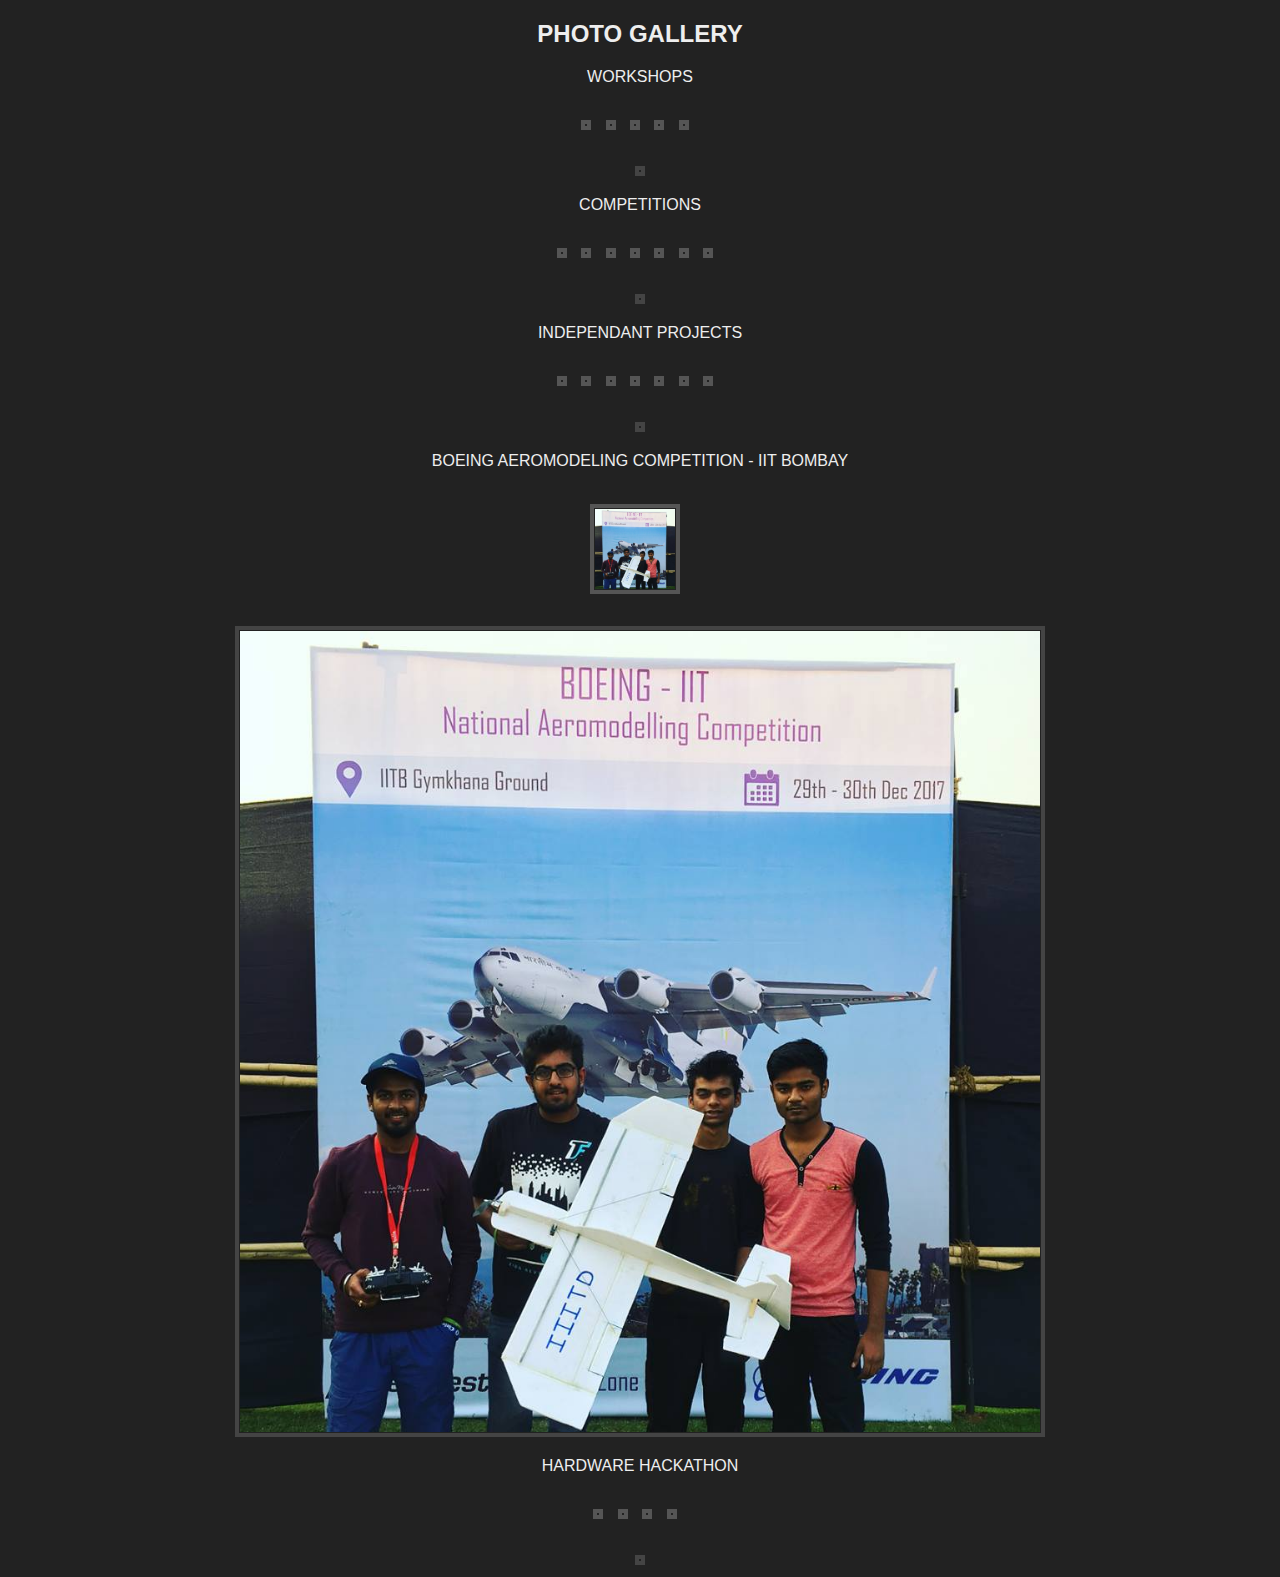
==== photogallery.html @ 02a0ef60 "updated with boeing and hackathon" ====
<!DOCTYPE html>
<html>
<head>
<title>Photo Gallery</title>

<style type="text/css">
body {
	background: #222;
	color: #eee;
	margin-top: 20px;
	font-family: Arial, "Helvetica Neue", Helvetica, sans-serif;
}
a {
	color: #FFF;
}
a:hover {
	color: yellow;
	text-decoration: underline;
}
.thumbnails img {
	height: 80px;
	border: 4px solid #555;
	padding: 1px;
	margin: 0 10px 10px 0;
}

.thumbnails img:hover {
	border: 4px solid #00ccff;
	cursor:pointer;
}

.preview img {
	border: 4px solid #444;
	padding: 1px;
	width: 800px;
}
</style>

</head>
<body>

<div class="gallery" align="center">
	<h2>PHOTO GALLERY</h2>
	<p>WORKSHOPS</p>

	<br />

	<div class="thumbnails">
		<img onmouseover="preview1.src=img1.src" name="img1" src="images_gallery/w1.jpg" alt=""/>
		<img onmouseover="preview1.src=img2.src" name="img2" src="images_gallery/w2.jpg" alt=""/>
		<img onmouseover="preview1.src=img3.src" name="img3" src="images_gallery/w3.jpg" alt=""/>
		<img onmouseover="preview1.src=img4.src" name="img4" src="images_gallery/w4.jpg" alt=""/>
		<img onmouseover="preview1.src=img5.src" name="img5" src="images_gallery/w5.jpg" alt=""/>
	</div><br/>

	<div class="preview" align="center">
		<img name="preview" src="images_gallery/w1.jpg" alt=""/>
	</div>
</div>

<div class="gallery" align="center">
	<p>COMPETITIONS</p>

	<br />

	<div class="thumbnails">
		<img onmouseover="preview2.src=imgg1.src" name="imgg1" src="images_gallery/c1.jpg" alt=""/>
		<img onmouseover="preview2.src=imgg2.src" name="imgg2" src="images_gallery/c2.jpg" alt=""/>
		<img onmouseover="preview2.src=imgg3.src" name="imgg3" src="images_gallery/c3.jpg" alt=""/>
		<img onmouseover="preview2.src=imgg4.src" name="imgg4" src="images_gallery/c4.jpg" alt=""/>
		<img onmouseover="preview2.src=imgg5.src" name="imgg5" src="images_gallery/c5.jpg" alt=""/>
		<img onmouseover="preview2.src=imgg6.src" name="imgg6" src="images_gallery/c6.jpg" alt=""/>
		<img onmouseover="preview2.src=imgg7.src" name="imgg7" src="images_gallery/c7.jpg" alt=""/>		
	</div><br/>

	<div class="preview" align="center">
		<img name="preview2" src="images_gallery/c1.jpg" alt=""/>
	</div>

</div>

<div class="gallery" align="center">
	<p>INDEPENDANT PROJECTS</p>

	<br />

	<div class="thumbnails">
		<img onmouseover="preview3.src=imggg1.src" name="imggg1" src="images_gallery/p1.jpg" alt=""/>
		<img onmouseover="preview3.src=imggg2.src" name="imggg2" src="images_gallery/p2.jpg" alt=""/>
		<img onmouseover="preview3.src=imggg3.src" name="imggg3" src="images_gallery/p3.jpg" alt=""/>
		<img onmouseover="preview3.src=imggg4.src" name="imggg4" src="images_gallery/p4.jpg" alt=""/>
		<img onmouseover="preview3.src=imggg5.src" name="imggg5" src="images_gallery/p5.jpg" alt=""/>
		<img onmouseover="preview3.src=imggg6.src" name="imggg6" src="images_gallery/p6.jpg" alt=""/>
		<img onmouseover="preview3.src=imggg7.src" name="imggg7" src="images_gallery/p7.jpg" alt=""/>		
	</div><br/>

	<div class="preview" align="center">
		<img name="preview3" src="images_gallery/p1.jpg" alt=""/>
	</div>

</div>


<div class="gallery" align="center">
	<p>BOEING AEROMODELING COMPETITION - IIT BOMBAY</p>

	<br />

	<div class="thumbnails">
		<img onmouseover="preview4.src=imgggg1.src" name="imgggg1" src="images_gallery/i1.jpg" alt=""/>
	</div><br/>

	<div class="preview" align="center">
		<img name="preview4" src="images_gallery/i1.jpg" alt=""/>
	</div>

</div>

<div class="gallery" align="center">
	<p>HARDWARE HACKATHON</p>

	<br />

	<div class="thumbnails">
		<img onmouseover="preview5.src=imggggg1.src" name="imggggg1" src="images_gallery/hh1.jpg" alt=""/>
		<img onmouseover="preview5.src=imggggg2.src" name="imggggg2" src="images_gallery/hh2.jpg" alt=""/>
		<img onmouseover="preview5.src=imggggg3.src" name="imggggg3" src="images_gallery/hh3.jpg" alt=""/>
		<img onmouseover="preview5.src=imggggg4.src" name="imggggg4" src="images_gallery/hh4.jpg" alt=""/>
	</div><br/>

	<div class="preview" align="center">
		<img name="preview5" src="images_gallery/hh1.jpg" alt=""/>
	</div>

</div>


</body>
</html>
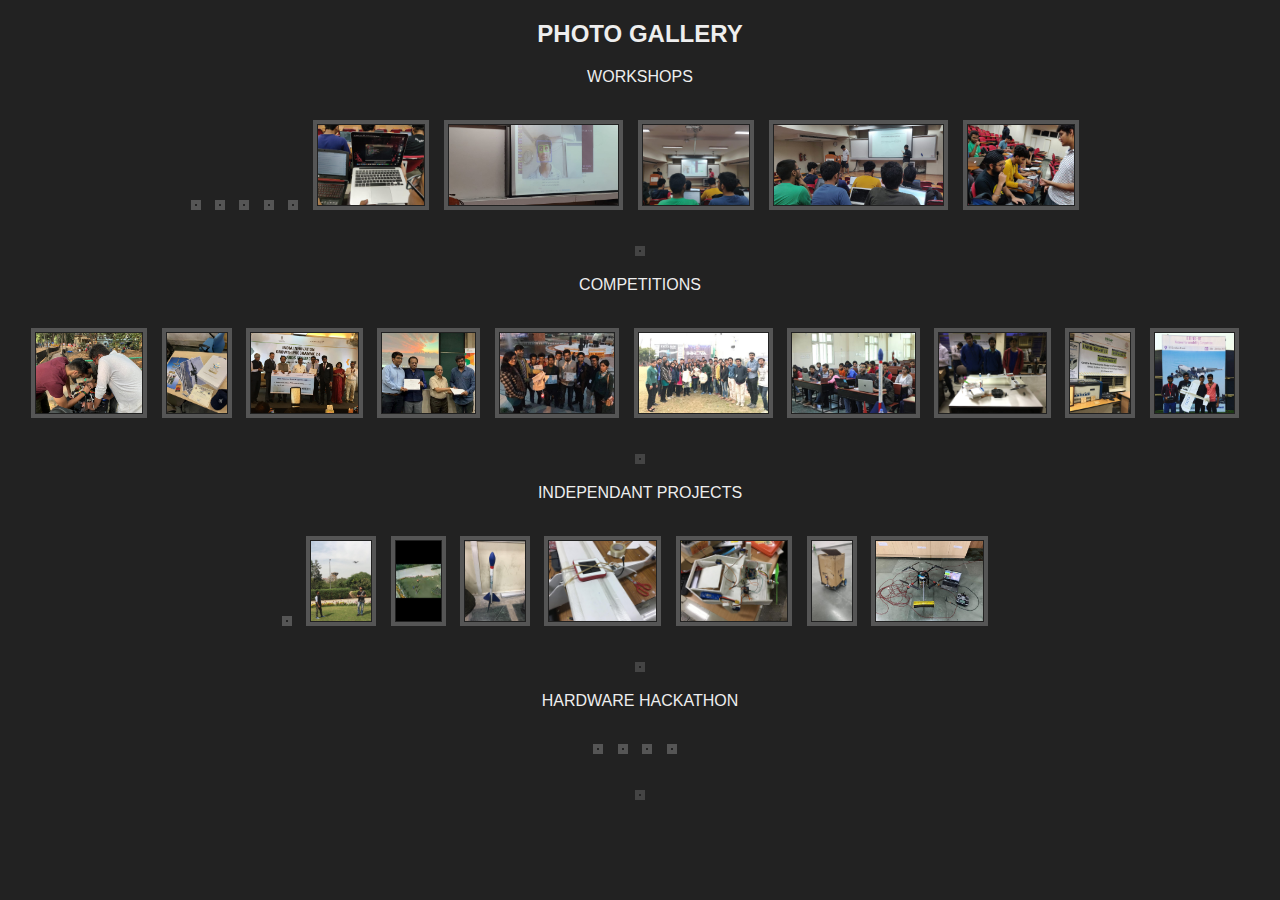
==== commit 407bd31f: "Done (except 3)" ====
--- a/photogallery.html
+++ b/photogallery.html
@@ -51,10 +51,15 @@
 		<img onmouseover="preview1.src=img3.src" name="img3" src="images_gallery/w3.jpg" alt=""/>
 		<img onmouseover="preview1.src=img4.src" name="img4" src="images_gallery/w4.jpg" alt=""/>
 		<img onmouseover="preview1.src=img5.src" name="img5" src="images_gallery/w5.jpg" alt=""/>
+		<img onmouseover="preview1.src=img6.src" name="img6" src="images_gallery/w6.jpeg" alt=""/>
+		<img onmouseover="preview1.src=img7.src" name="img7" src="images_gallery/w7.jpeg" alt=""/>
+		<img onmouseover="preview1.src=img8.src" name="img8" src="images_gallery/w8.jpeg" alt=""/>
+		<img onmouseover="preview1.src=img9.src" name="img9" src="images_gallery/w9.jpeg" alt=""/>
+		<img onmouseover="preview1.src=img10.src" name="img10" src="images_gallery/w10.jpeg" alt=""/>
 	</div><br/>
 
 	<div class="preview" align="center">
-		<img name="preview" src="images_gallery/w1.jpg" alt=""/>
+		<img name="preview1" src="images_gallery/w1.jpg" alt=""/>
 	</div>
 </div>
 
@@ -64,13 +69,16 @@
 	<br />
 
 	<div class="thumbnails">
-		<img onmouseover="preview2.src=imgg1.src" name="imgg1" src="images_gallery/c1.jpg" alt=""/>
+		<img onmouseover="preview2.src=imgg1.src" name="imgg1" src="images_gallery/c1.png" alt=""/>
 		<img onmouseover="preview2.src=imgg2.src" name="imgg2" src="images_gallery/c2.jpg" alt=""/>
-		<img onmouseover="preview2.src=imgg3.src" name="imgg3" src="images_gallery/c3.jpg" alt=""/>
-		<img onmouseover="preview2.src=imgg4.src" name="imgg4" src="images_gallery/c4.jpg" alt=""/>
+		<img onmouseover="preview2.src=imgg3.src" name="imgg3" src="images_gallery/c3.png" alt=""/>
+		<img onmouseover="preview2.src=imgg4.src" name="imgg4" src="images_gallery/c4.png" alt=""/>
 		<img onmouseover="preview2.src=imgg5.src" name="imgg5" src="images_gallery/c5.jpg" alt=""/>
 		<img onmouseover="preview2.src=imgg6.src" name="imgg6" src="images_gallery/c6.jpg" alt=""/>
 		<img onmouseover="preview2.src=imgg7.src" name="imgg7" src="images_gallery/c7.jpg" alt=""/>		
+		<img onmouseover="preview2.src=imgg8.src" name="imgg8" src="images_gallery/c8.jpg" alt=""/>	
+		<img onmouseover="preview2.src=imgg9.src" name="imgg9" src="images_gallery/c9.jpg" alt=""/>	
+		<img onmouseover="preview2.src=imgg10.src" name="imgg10" src="images_gallery/c10.jpg" alt=""/>
 	</div><br/>
 
 	<div class="preview" align="center">
@@ -91,7 +99,8 @@
 		<img onmouseover="preview3.src=imggg4.src" name="imggg4" src="images_gallery/p4.jpg" alt=""/>
 		<img onmouseover="preview3.src=imggg5.src" name="imggg5" src="images_gallery/p5.jpg" alt=""/>
 		<img onmouseover="preview3.src=imggg6.src" name="imggg6" src="images_gallery/p6.jpg" alt=""/>
-		<img onmouseover="preview3.src=imggg7.src" name="imggg7" src="images_gallery/p7.jpg" alt=""/>		
+		<img onmouseover="preview3.src=imggg7.src" name="imggg7" src="images_gallery/p7.png" alt=""/>	
+		<img onmouseover="preview3.src=imggg8.src" name="imggg8" src="images_gallery/p8.jpg" alt=""/>		
 	</div><br/>
 
 	<div class="preview" align="center">
@@ -101,20 +110,7 @@
 </div>
 
 
-<div class="gallery" align="center">
-	<p>BOEING AEROMODELING COMPETITION - IIT BOMBAY</p>
 
-	<br />
-
-	<div class="thumbnails">
-		<img onmouseover="preview4.src=imgggg1.src" name="imgggg1" src="images_gallery/i1.jpg" alt=""/>
-	</div><br/>
-
-	<div class="preview" align="center">
-		<img name="preview4" src="images_gallery/i1.jpg" alt=""/>
-	</div>
-
-</div>
 
 <div class="gallery" align="center">
 	<p>HARDWARE HACKATHON</p>
@@ -122,10 +118,10 @@
 	<br />
 
 	<div class="thumbnails">
-		<img onmouseover="preview5.src=imggggg1.src" name="imggggg1" src="images_gallery/hh1.jpg" alt=""/>
-		<img onmouseover="preview5.src=imggggg2.src" name="imggggg2" src="images_gallery/hh2.jpg" alt=""/>
-		<img onmouseover="preview5.src=imggggg3.src" name="imggggg3" src="images_gallery/hh3.jpg" alt=""/>
-		<img onmouseover="preview5.src=imggggg4.src" name="imggggg4" src="images_gallery/hh4.jpg" alt=""/>
+		<img onmouseover="preview5.src=imggggg1.src" name="imggggg1" src="images_gallery/hh1.png" alt=""/>
+		<img onmouseover="preview5.src=imggggg2.src" name="imggggg2" src="images_gallery/hh2.png" alt=""/>
+		<img onmouseover="preview5.src=imggggg3.src" name="imggggg3" src="images_gallery/hh3.png" alt=""/>
+		<img onmouseover="preview5.src=imggggg4.src" name="imggggg4" src="images_gallery/hh4.png" alt=""/>
 	</div><br/>
 
 	<div class="preview" align="center">
